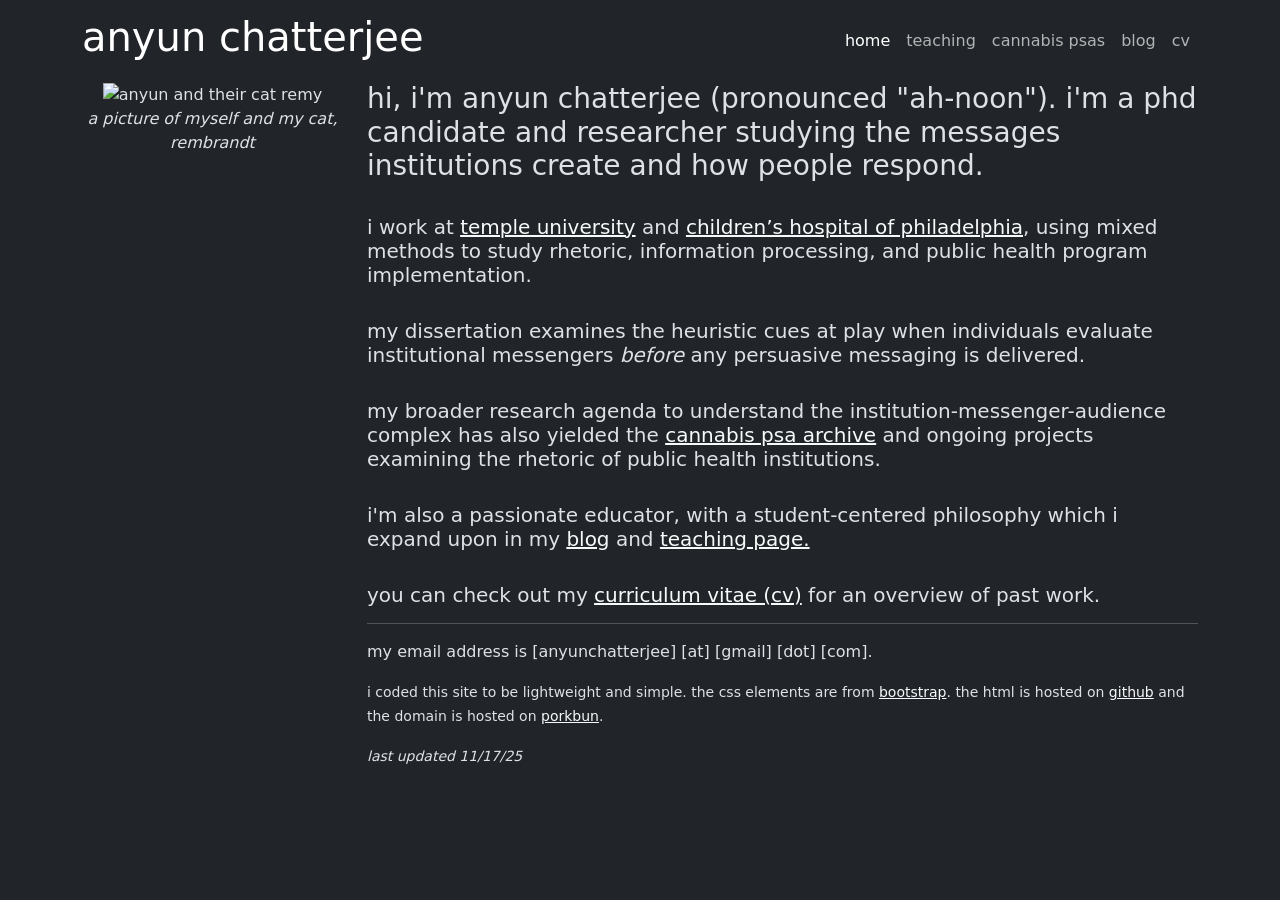
==== index.html @ fb97bc98 "Update index.html" ====
<!DOCTYPE html>

<html lang="en" data-bs-theme="dark">
    
    <head>
        <meta charset="UTF-8">
        <meta name="description" content="phd student and researcher exploring trust, communication, and public health at temple university and children’s hospital of philadelphia.">
        <meta name="keywords" content="anyun chatterjee, public health communication, qualitative research, phd student, philadelphia">
        <meta name="author" content="anyun chatterjee">
        <meta property="og:title" content="anyun chatterjee, researcher and phd student">
        <meta name="viewport" content="width=device-width,initial-scale=1">
        <link href="/css/bootstrap.min.css" rel="stylesheet">
        <link rel="canonical" href="https://anyunchatterjee.com" /> 
        <title>anyun chatterjee | health and communication researcher</title>

        <meta property="og:type" content="website">
        <meta property="og:description" content="PhD student and researcher exploring trust, communication, and public health at Temple University and CHOP.">
        <meta property="og:image" content="https://anyunchatterjee.com/images/anyun-and-remy.jpg">
        <meta property="og:url" content="https://anyunchatterjee.com">

        <meta name="twitter:card" content="summary_large_image">
        <meta name="twitter:title" content="Anyun Chatterjee | Public Health & Communication Researcher">
        <meta name="twitter:description" content="PhD student and researcher at Temple University and CHOP.">
        <meta name="twitter:image" content="https://anyunchatterjee.com/images/anyun-and-remy.jpg">


        <script type="application/ld+json">
            {
                "@context": "https://schema.org",
                "@type": "Person",
                "name": "Anyun Chatterjee",
                "url": "https://anyunchatterjee.com",
                "image": "https://anyunchatterjee.com/images/anyun-and-remy.jpg",
                "jobTitle": "PhD Candidate, Media and Communication",
                "affiliation": [
                    {
                    "@type": "Organization",
                    "name": "Temple University"
                    },
                    {
                    "@type": "Organization",
                    "name": "Children's Hospital of Philadelphia"
                    },
                    {
                    "@type": "Organization",
                    "name": "Drexel University"
                    }
                ],
                "worksFor": {
                    "@type": "Organization",
                    "name": "Children's Hospital of Philadelphia"
                },
                "alumniOf": [
                    { "@type": "CollegeOrUniversity", "name": "UC Berkeley" },
                    { "@type": "CollegeOrUniversity", "name": "George Washington University" },
                    { "@type": "CollegeOrUniversity", "name": "Temple University" }
                ],
                "knowsAbout": [
                    "Public Health Communication",
                    "Rhetoric",
                    "Mixed Methods Research",
                    "Media Studies",
                    "Qualitative Research",
                    "Cannabis PSA Archive"
                ],
                "mainEntityOfPage": "https://anyunchatterjee.com",
                "sameAs": [
                    "https://github.com/anyunchatterjee",
                    "https://scholar.google.com/citations?user=nP3KKiYAAAAJ&hl=en&oi=ao", 
                    "https://www.linkedin.com/in/anyun-chatterjee"
                ],
                "hasPart": [
                    {
                    "@type": "WebPage",
                    "name": "Curriculum Vitae",
                    "url": "https://anyunchatterjee.com/docs/anyun-chatterjee_CV.pdf"
                    },
                    {
                    "@type": "WebPage",
                    "name": "Teaching",
                    "url": "https://anyunchatterjee.com/teaching"
                    },
                    {
                    "@type": "WebPage",
                    "name": "Blog",
                    "url": "https://anyunchatterjee.com/blog"
                    },
                    {
                    "@type": "WebPage",
                    "name": "Cannabis PSA Archive",
                    "url": "https://anyunchatterjee.com/cannabis-psas"
                    }
                ]
            }
        </script>

    </head>

    <body>
        <div class="container">
            <nav class="navbar navbar-expand-lg">
                    <a class="navbar-brand">
                        <h1>anyun chatterjee</h1>
                    </a>
                    <button class="navbar-toggler" type="button" data-bs-toggle="collapse" data-bs-target="#navbarNavDropdown" aria-controls="navbarNavDropdown" aria-expanded="false" aria-label="Toggle navigation">
                        <span class="navbar-toggler-icon"></span>
                    </button>
                    <div class="collapse navbar-collapse" id="navbarNavDropdown">
                        <ul class="navbar-nav ms-auto mb-2 mb-lg-0">
                            <li class="nav-item">
                                <a class="nav-link active" aria-current="page" href="/index.html">home</a>
                            </li>
                            <li class="nav-item">
                                <a class="nav-link" href="/teaching.html">teaching</a>
                            </li>
                            <li class="nav-item">
                                <a class="nav-link" href="/cannabis-psa-archive/index.html">cannabis psas</a>
                            </li>
                            <li class="nav-item">
                                <a class="nav-link" href="/blog.html">blog</a>
                            </li>
                            <li class="nav-item">
                                <a class="nav-link" href="/docs/anyun-chatterjee_CV.pdf" target="_blank">cv</a>
                            </li>
                        </ul>
                  </div>
              </nav>
        </div>

        <div class="container">
            <div class="row">
              <div class="col-3" style="text-align:center;">
                <img src="/images/anyun-and-remy.jpg" class="img-fluid" style="Max-height:45%" alt="anyun and their cat remy">
                <p><i>a picture of myself and my cat, rembrandt</i></p>
              </div>
              <div class="col">
                <h3>hi, i'm anyun chatterjee (pronounced "ah-noon"). i'm a phd candidate and researcher studying the messages institutions create and how people respond.</h3>
                <br>
                <h5>
                    i work at
                    <a href="https://klein.temple.edu/" class="link-light" target="_blank">temple university</a>
                    and
                    <a href="https://policylab.chop.edu/" class="link-light" target="_blank">children’s hospital of philadelphia</a>,
                    using mixed methods to study rhetoric, information processing, and public health program implementation.</h5>
                <br>
                <h5>my dissertation examines the heuristic cues at play when individuals evaluate institutional messengers <i>before</i> any persuasive messaging is delivered.</h5> 
                <br>
                <h5>my broader research agenda to understand the institution-messenger-audience complex has also yielded the <a href="cannabis-psa-archive/index.html" class="link-light" target="_blank">cannabis psa archive</a> and ongoing projects examining the rhetoric of public health institutions.</h5>
                <br>
                <h5>i'm also a passionate educator, with a student-centered philosophy which i expand upon in my <a href="blogs/zero-testing-pedagogy.html" class="link-light" target="_blank">blog</a> and <a href="teaching.html" class="link-light" target="_blank">teaching page.</a></h5>
                <br>
                <h5>
                    you can check out my
                    <a href="/docs/anyun-chatterjee_CV.pdf" class="link-light" target="_blank">curriculum vitae (cv)</a>
                    for an overview of past work.</h5>
                <hr>
                <footer class="bottom">
                    <p>my email address is [anyunchatterjee] [at] [gmail] [dot] [com].</p>
                    <small>
                        i coded this site to be lightweight and simple. the css elements are from
                        <a href="https://getbootstrap.com/" class="link-light" target="_blank">bootstrap</a>.
                        the html is hosted on 
                        <a href="https://github.com/AnyunChatterjee/web" class="link-light" target="_blank">github</a>
                        and the domain is hosted on 
                        <a href="https://porkbun.com/" class="link-light" target="_blank">porkbun</a>.
                    </small>
                    <p></p>
                    <small><i>last updated 11/17/25</i></small>
                </footer>
              </div>
            </div>
        </div>
        <script src="/js/bootstrap.bundle.min.js"></script>
    </body>
</html>
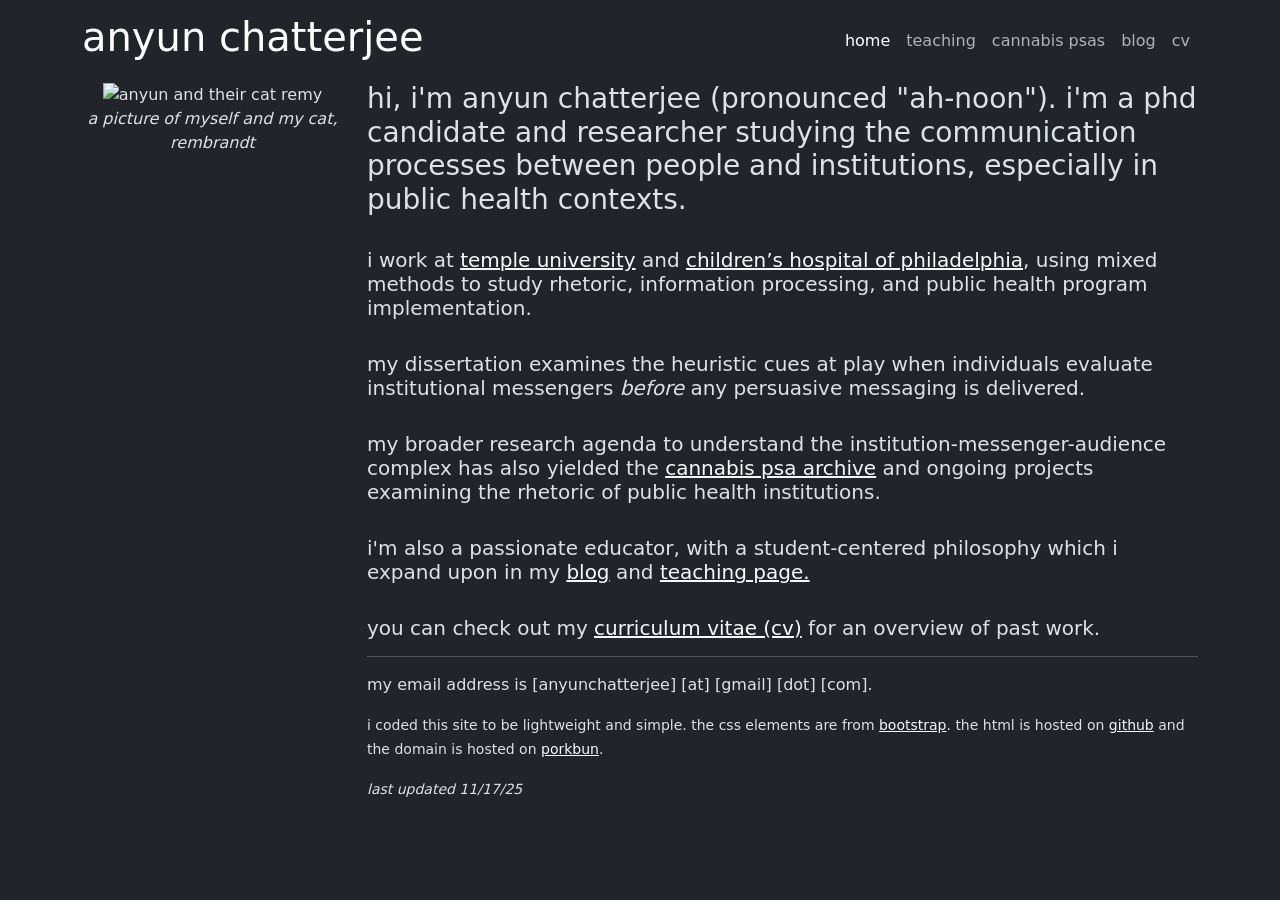
==== commit bddfcda5: "Update index.html" ====
--- a/index.html
+++ b/index.html
@@ -134,7 +134,7 @@
                 <p><i>a picture of myself and my cat, rembrandt</i></p>
               </div>
               <div class="col">
-                <h3>hi, i'm anyun chatterjee (pronounced "ah-noon"). i'm a phd candidate and researcher studying the messages institutions create and how people respond.</h3>
+                <h3>hi, i'm anyun chatterjee (pronounced "ah-noon"). i'm a phd candidate and researcher studying the communication processes between people and institutions, especially in public health contexts.</h3>
                 <br>
                 <h5>
                     i work at
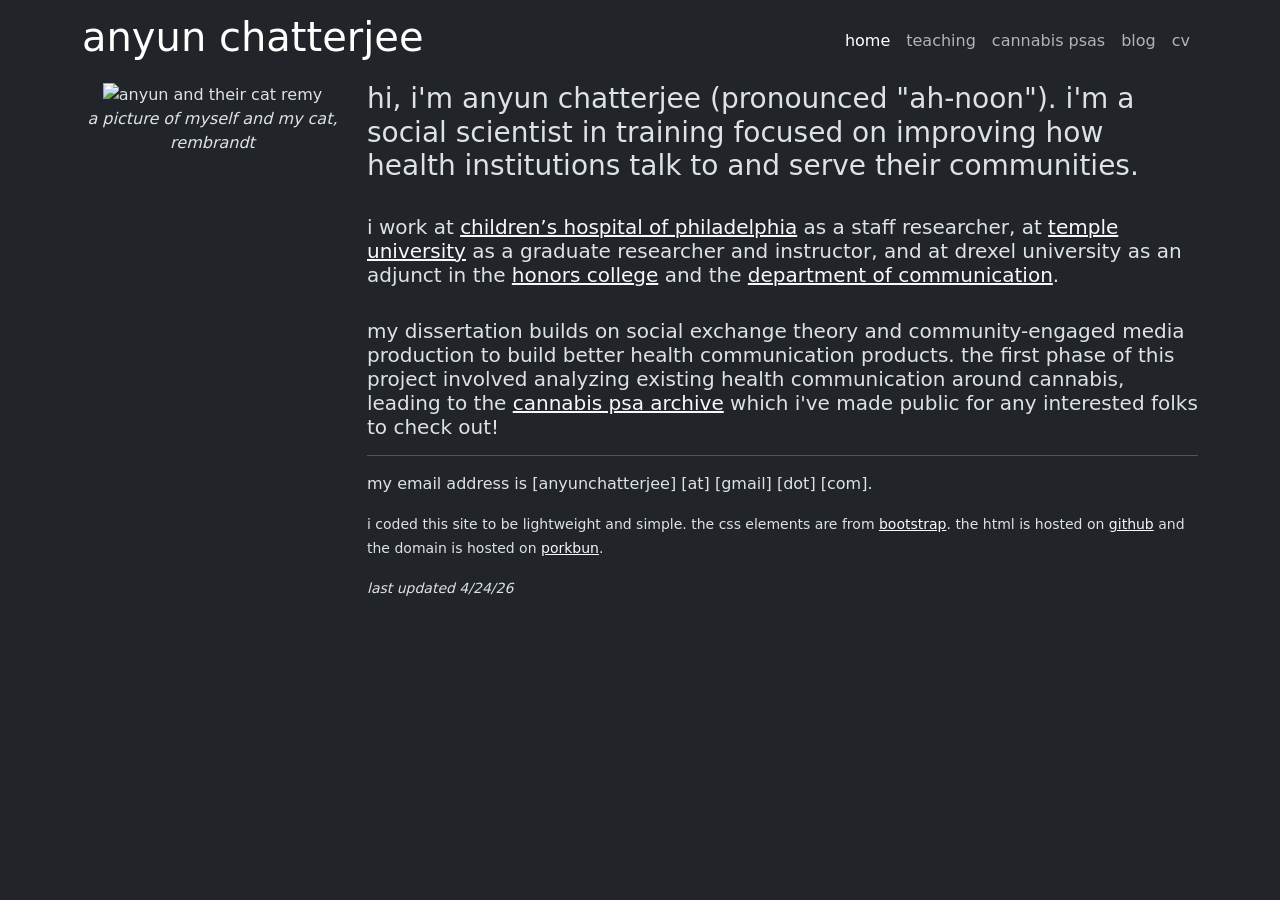
==== commit 0f114469: "Update index.html" ====
--- a/index.html
+++ b/index.html
@@ -134,25 +134,16 @@
                 <p><i>a picture of myself and my cat, rembrandt</i></p>
               </div>
               <div class="col">
-                <h3>hi, i'm anyun chatterjee (pronounced "ah-noon"). i'm a phd candidate and researcher studying the communication processes between people and institutions, especially in public health contexts.</h3>
+                <h3>hi, i'm anyun chatterjee (pronounced "ah-noon"). i'm a social scientist in training focused on improving how health institutions talk to and serve their communities.</h3>
                 <br>
                 <h5>
                     i work at
-                    <a href="https://klein.temple.edu/" class="link-light" target="_blank">temple university</a>
-                    and
-                    <a href="https://policylab.chop.edu/" class="link-light" target="_blank">children’s hospital of philadelphia</a>,
-                    using mixed methods to study rhetoric, information processing, and public health program implementation.</h5>
+                    <a href="https://policylab.chop.edu/" class="link-light" target="_blank">children’s hospital of philadelphia</a> as a staff researcher, 
+                    at <a href="https://klein.temple.edu/" class="link-light" target="_blank">temple university</a> as a graduate researcher and instructor, 
+                    and at drexel university as an adjunct in the <a href="https://drexel.edu/pennoni/honors" class="link-light" target="_blank">honors college</a> and the <a href="https://drexel.edu/coas/academics/departments-centers/communication/" class="link-light" target="_blank">department of communication</a>.
+                </h5>
                 <br>
-                <h5>my dissertation examines the heuristic cues at play when individuals evaluate institutional messengers <i>before</i> any persuasive messaging is delivered.</h5> 
-                <br>
-                <h5>my broader research agenda to understand the institution-messenger-audience complex has also yielded the <a href="cannabis-psa-archive/index.html" class="link-light" target="_blank">cannabis psa archive</a> and ongoing projects examining the rhetoric of public health institutions.</h5>
-                <br>
-                <h5>i'm also a passionate educator, with a student-centered philosophy which i expand upon in my <a href="blogs/zero-testing-pedagogy.html" class="link-light" target="_blank">blog</a> and <a href="teaching.html" class="link-light" target="_blank">teaching page.</a></h5>
-                <br>
-                <h5>
-                    you can check out my
-                    <a href="/docs/anyun-chatterjee_CV.pdf" class="link-light" target="_blank">curriculum vitae (cv)</a>
-                    for an overview of past work.</h5>
+                <h5>my dissertation builds on social exchange theory and community-engaged media production to build better health communication products. the first phase of this project involved analyzing existing health communication around cannabis, leading to the <a href="cannabis-psa-archive/index.html" class="link-light" target="_blank">cannabis psa archive</a> which i've made public for any interested folks to check out!</h5>
                 <hr>
                 <footer class="bottom">
                     <p>my email address is [anyunchatterjee] [at] [gmail] [dot] [com].</p>
@@ -165,7 +156,7 @@
                         <a href="https://porkbun.com/" class="link-light" target="_blank">porkbun</a>.
                     </small>
                     <p></p>
-                    <small><i>last updated 11/17/25</i></small>
+                    <small><i>last updated 4/24/26</i></small>
                 </footer>
               </div>
             </div>
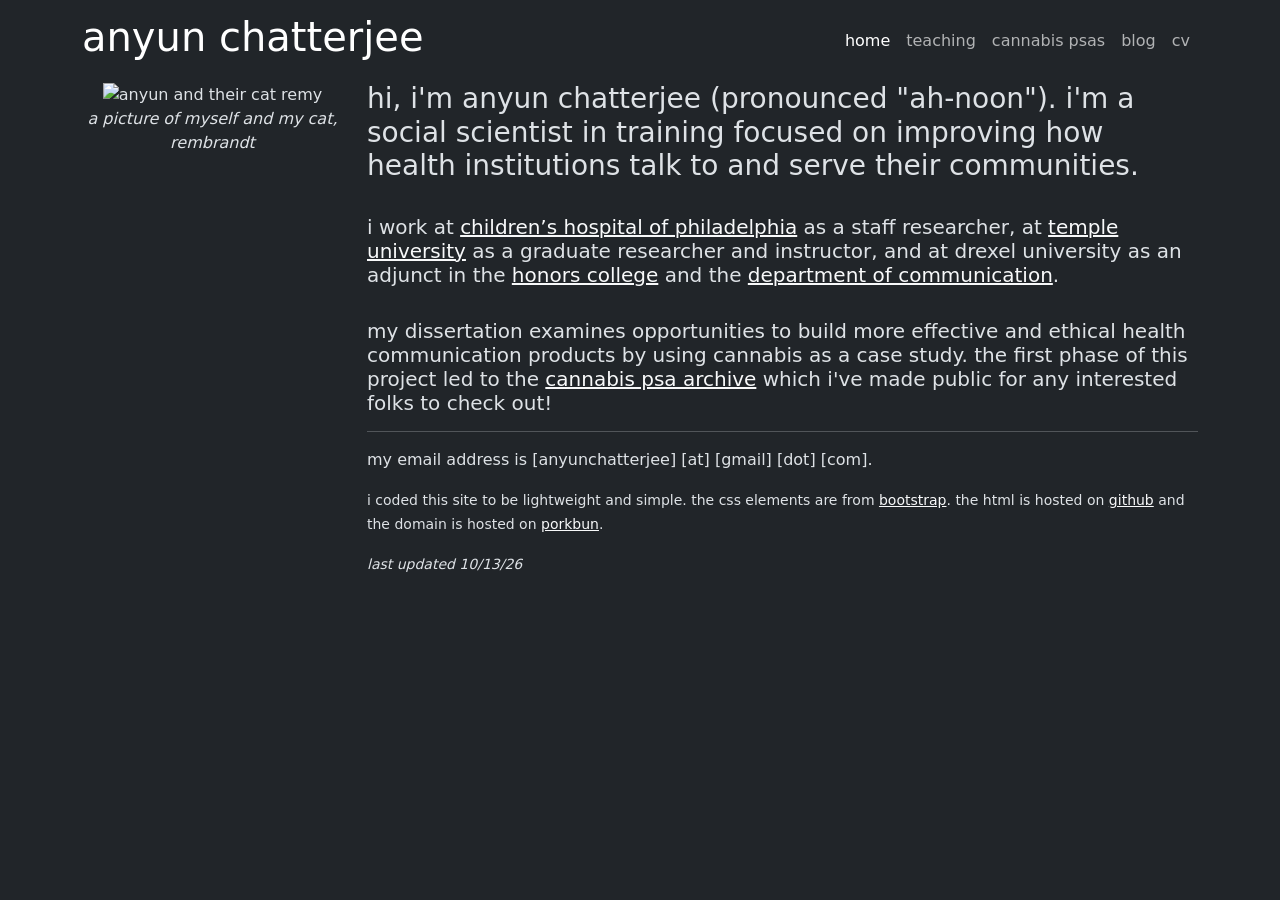
==== commit f3a30034: "updated home text and cv" ====
--- a/index.html
+++ b/index.html
@@ -143,7 +143,7 @@
                     and at drexel university as an adjunct in the <a href="https://drexel.edu/pennoni/honors" class="link-light" target="_blank">honors college</a> and the <a href="https://drexel.edu/coas/academics/departments-centers/communication/" class="link-light" target="_blank">department of communication</a>.
                 </h5>
                 <br>
-                <h5>my dissertation builds on social exchange theory and community-engaged media production to build better health communication products. the first phase of this project involved analyzing existing health communication around cannabis, leading to the <a href="cannabis-psa-archive/index.html" class="link-light" target="_blank">cannabis psa archive</a> which i've made public for any interested folks to check out!</h5>
+                <h5>my dissertation examines opportunities to build more effective and ethical health communication products by using cannabis as a case study. the first phase of this project led to the <a href="cannabis-psa-archive/index.html" class="link-light" target="_blank">cannabis psa archive</a> which i've made public for any interested folks to check out!</h5>
                 <hr>
                 <footer class="bottom">
                     <p>my email address is [anyunchatterjee] [at] [gmail] [dot] [com].</p>
@@ -156,7 +156,7 @@
                         <a href="https://porkbun.com/" class="link-light" target="_blank">porkbun</a>.
                     </small>
                     <p></p>
-                    <small><i>last updated 4/24/26</i></small>
+                    <small><i>last updated 10/13/26</i></small>
                 </footer>
               </div>
             </div>
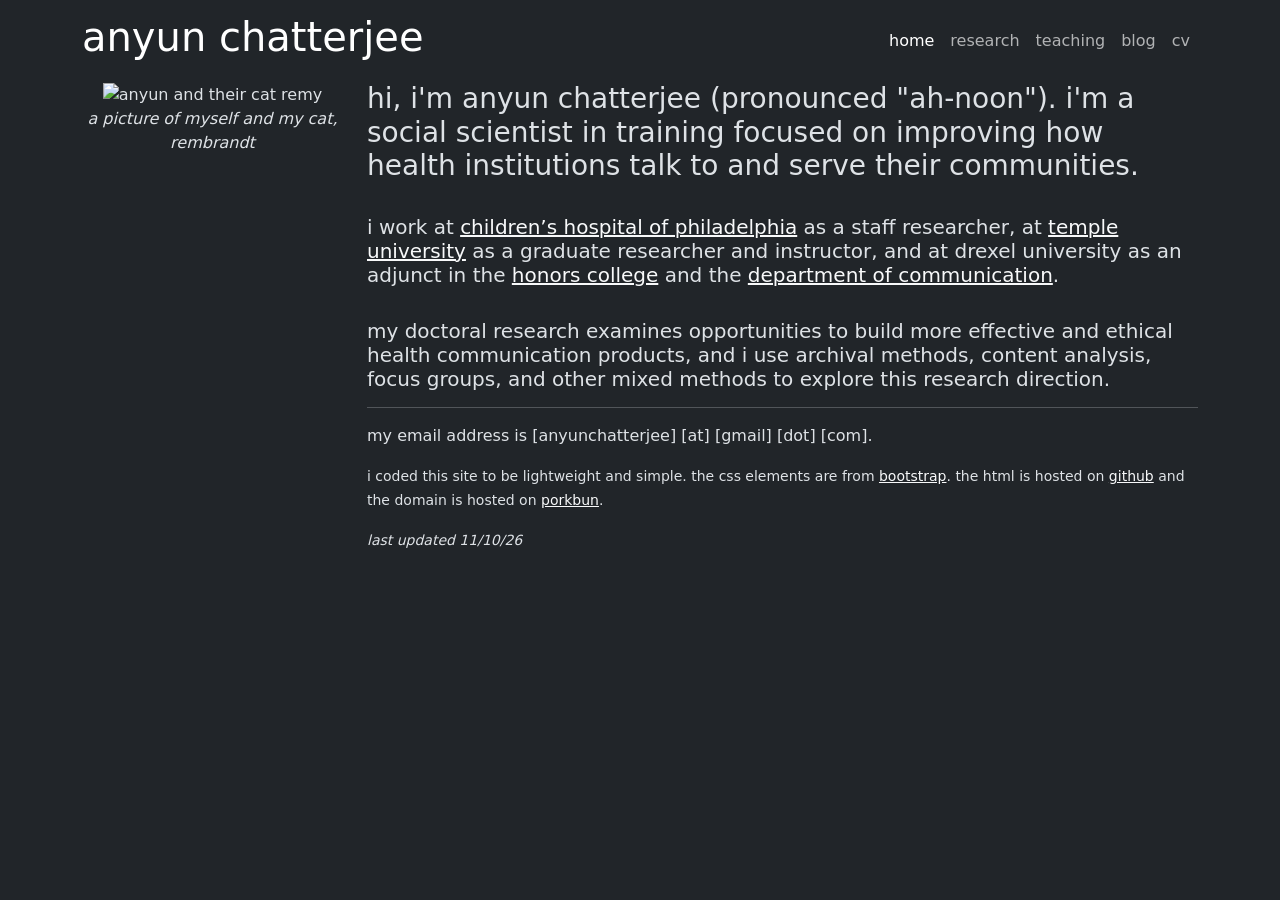
==== commit fe942dfc: "added research page and removed psa archive from main nav" ====
--- a/index.html
+++ b/index.html
@@ -111,10 +111,10 @@
                                 <a class="nav-link active" aria-current="page" href="/index.html">home</a>
                             </li>
                             <li class="nav-item">
-                                <a class="nav-link" href="/teaching.html">teaching</a>
+                            <a class="nav-link" href="/research.html">research</a>
                             </li>
                             <li class="nav-item">
-                                <a class="nav-link" href="/cannabis-psa-archive/index.html">cannabis psas</a>
+                                <a class="nav-link" href="/teaching.html">teaching</a>
                             </li>
                             <li class="nav-item">
                                 <a class="nav-link" href="/blog.html">blog</a>
@@ -143,7 +143,7 @@
                     and at drexel university as an adjunct in the <a href="https://drexel.edu/pennoni/honors" class="link-light" target="_blank">honors college</a> and the <a href="https://drexel.edu/coas/academics/departments-centers/communication/" class="link-light" target="_blank">department of communication</a>.
                 </h5>
                 <br>
-                <h5>my dissertation examines opportunities to build more effective and ethical health communication products by using cannabis as a case study. the first phase of this project led to the <a href="cannabis-psa-archive/index.html" class="link-light" target="_blank">cannabis psa archive</a> which i've made public for any interested folks to check out!</h5>
+                <h5>my doctoral research examines opportunities to build more effective and ethical health communication products, and i use archival methods, content analysis, focus groups, and other mixed methods to explore this research direction.</h5>
                 <hr>
                 <footer class="bottom">
                     <p>my email address is [anyunchatterjee] [at] [gmail] [dot] [com].</p>
@@ -156,7 +156,7 @@
                         <a href="https://porkbun.com/" class="link-light" target="_blank">porkbun</a>.
                     </small>
                     <p></p>
-                    <small><i>last updated 10/13/26</i></small>
+                    <small><i>last updated 11/10/26</i></small>
                 </footer>
               </div>
             </div>
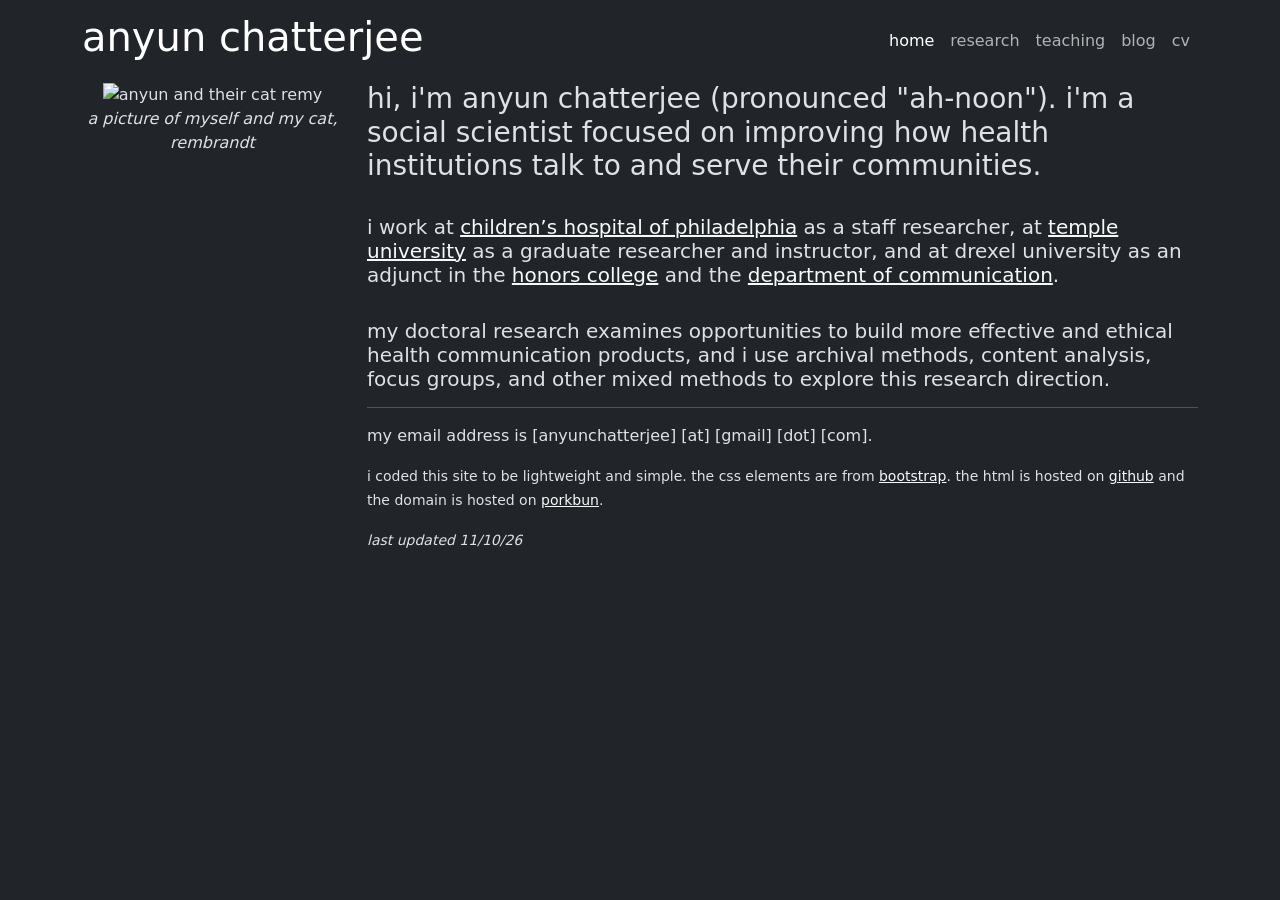
==== commit 845f87cb: "Update index.html" ====
--- a/index.html
+++ b/index.html
@@ -134,7 +134,7 @@
                 <p><i>a picture of myself and my cat, rembrandt</i></p>
               </div>
               <div class="col">
-                <h3>hi, i'm anyun chatterjee (pronounced "ah-noon"). i'm a social scientist in training focused on improving how health institutions talk to and serve their communities.</h3>
+                <h3>hi, i'm anyun chatterjee (pronounced "ah-noon"). i'm a social scientist focused on improving how health institutions talk to and serve their communities.</h3>
                 <br>
                 <h5>
                     i work at
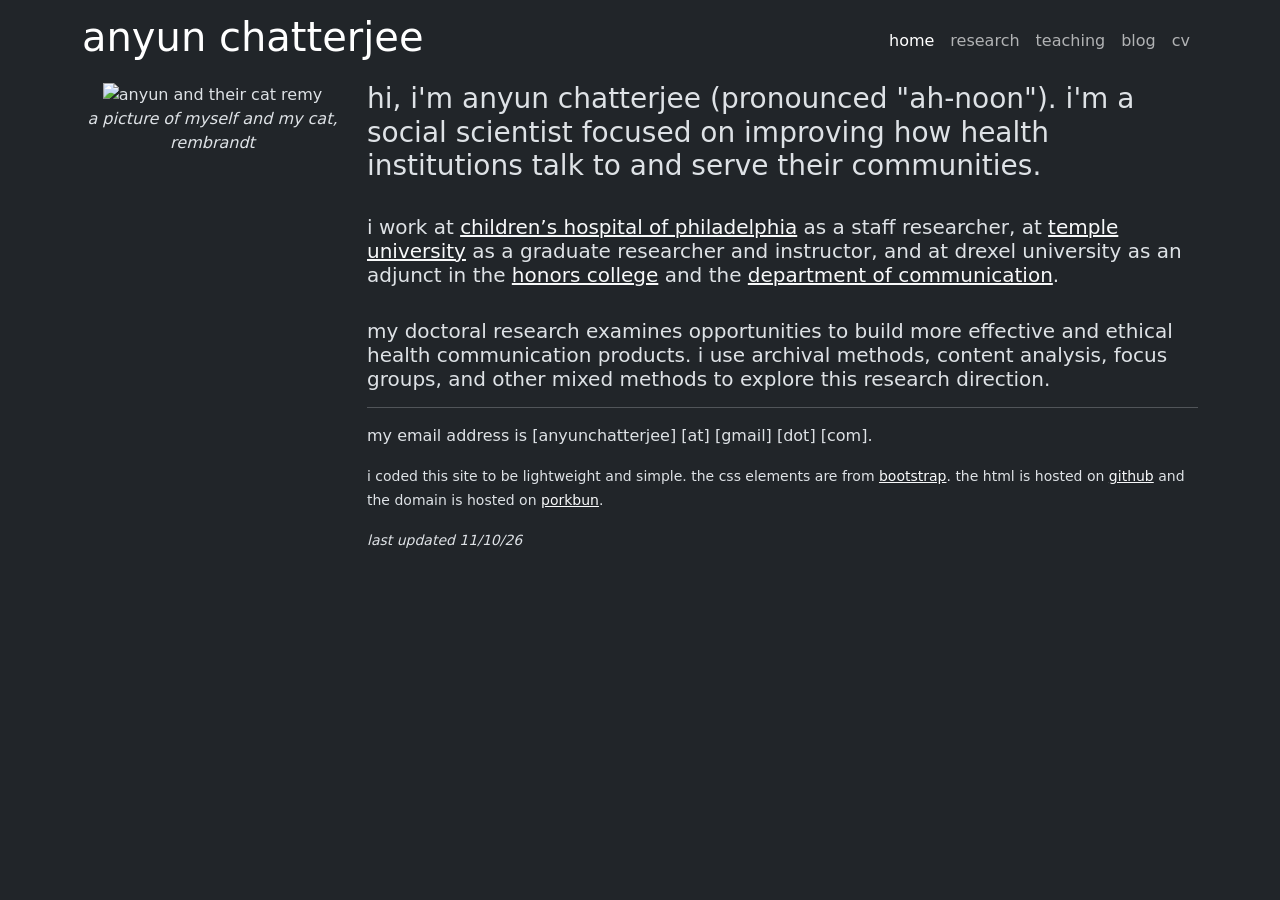
==== commit 95623556: "Update index.html" ====
--- a/index.html
+++ b/index.html
@@ -143,7 +143,7 @@
                     and at drexel university as an adjunct in the <a href="https://drexel.edu/pennoni/honors" class="link-light" target="_blank">honors college</a> and the <a href="https://drexel.edu/coas/academics/departments-centers/communication/" class="link-light" target="_blank">department of communication</a>.
                 </h5>
                 <br>
-                <h5>my doctoral research examines opportunities to build more effective and ethical health communication products, and i use archival methods, content analysis, focus groups, and other mixed methods to explore this research direction.</h5>
+                <h5>my doctoral research examines opportunities to build more effective and ethical health communication products. i use archival methods, content analysis, focus groups, and other mixed methods to explore this research direction.</h5>
                 <hr>
                 <footer class="bottom">
                     <p>my email address is [anyunchatterjee] [at] [gmail] [dot] [com].</p>
